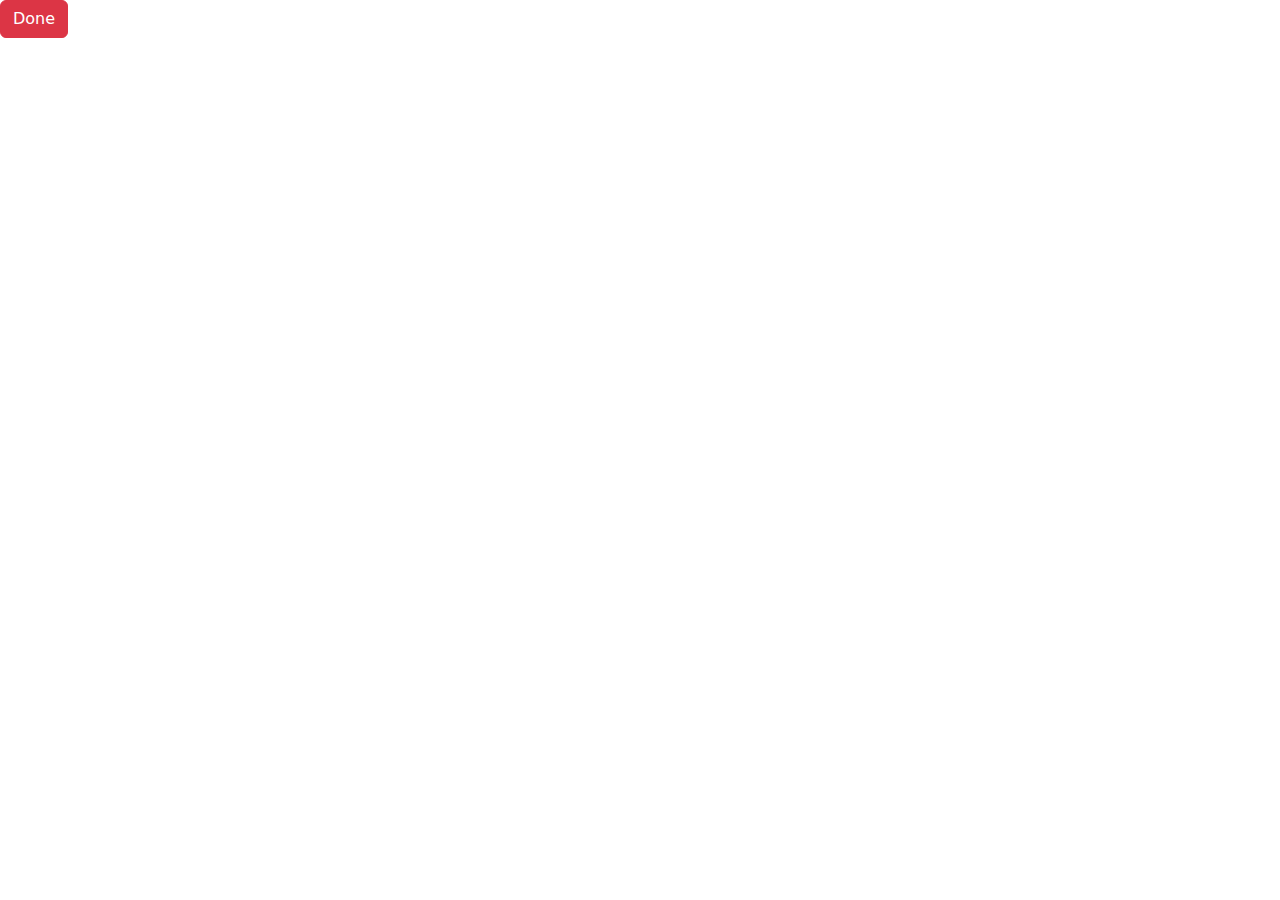
==== front-end/HTML/index.html @ 53b210bb "feat: get current url when users clicks done" ====
<!DOCTYPE html>
<html>
<head>
    <title>Timer</title>
    <meta charset="utf-8">
    <link href="https://cdn.jsdelivr.net/npm/bootstrap@5.1.3/dist/css/bootstrap.min.css" rel="stylesheet">
</head>
<body>
    <!-- <button id="startTimer" type="button" class="btn btn-primary">Start</button>
    <button id="pauseTimer" type="button" class="btn btn-outline-secondary">Pause</button> -->
    <button id="done" type="button" class="btn btn-danger">Done</button>
</body>
<script src="../JS/main.js"></script>
</html>
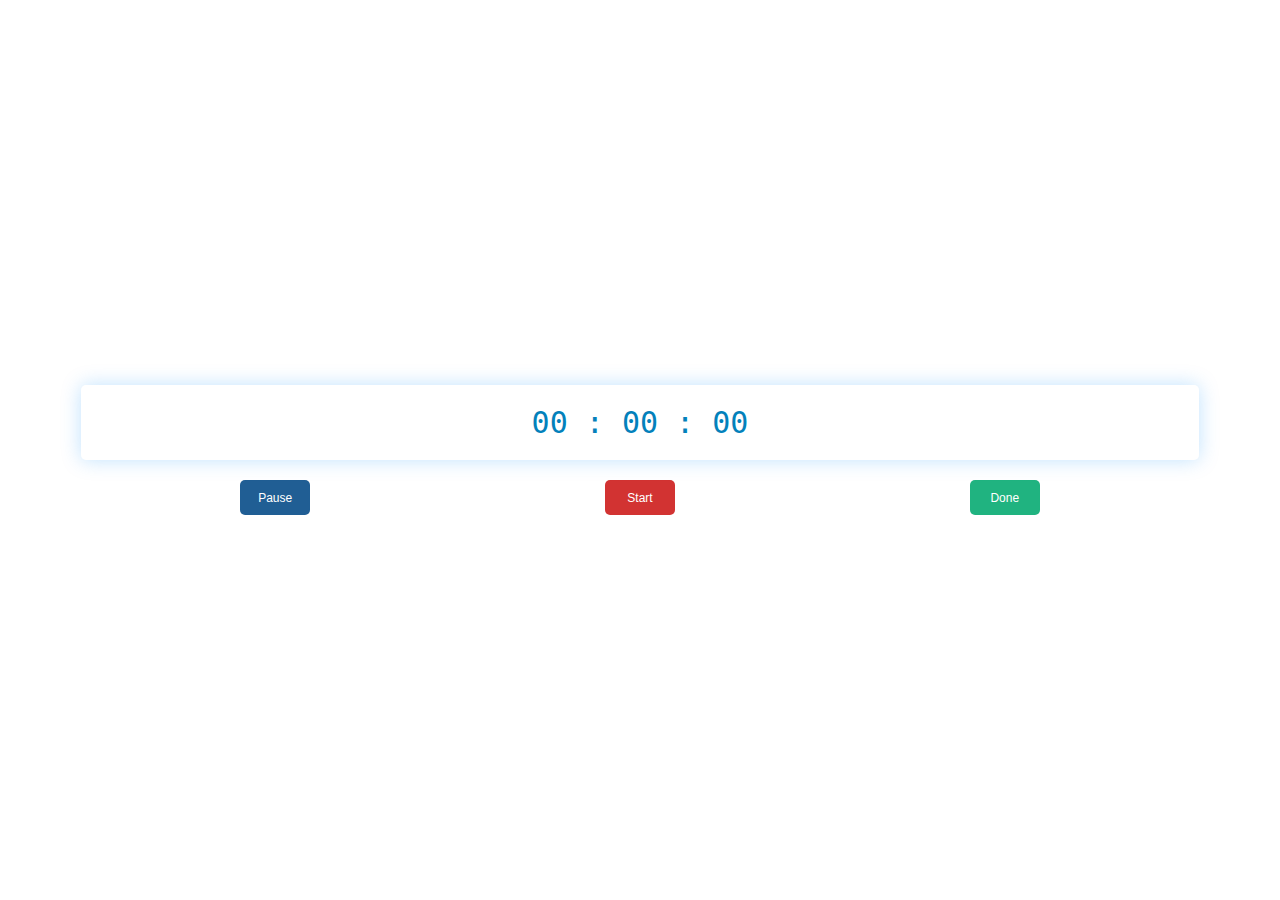
==== commit 7c8e4705: "feat: user can start, pause & stop timer" ====
--- a/front-end/HTML/index.html
+++ b/front-end/HTML/index.html
@@ -3,12 +3,19 @@
 <head>
     <title>Timer</title>
     <meta charset="utf-8">
-    <link href="https://cdn.jsdelivr.net/npm/bootstrap@5.1.3/dist/css/bootstrap.min.css" rel="stylesheet">
+    <link href="../CSS/main.css" rel="stylesheet">
 </head>
 <body>
-    <!-- <button id="startTimer" type="button" class="btn btn-primary">Start</button>
-    <button id="pauseTimer" type="button" class="btn btn-outline-secondary">Pause</button> -->
-    <button id="done" type="button" class="btn btn-danger">Done</button>
+    <div class="container">
+        <div class="timerDisplay">
+            00 : 00 : 00
+        </div>
+        <div class="buttons">
+            <button id="pauseTimer">Pause</button>
+            <button id="startTimer">Start</button>
+            <button id="doneTimer">Done</button>
+        </div>
+    </div>
 </body>
 <script src="../JS/main.js"></script>
 </html>--- a/front-end/CSS/main.css
+++ b/front-end/CSS/main.css
@@ -0,0 +1,60 @@
+*,
+*:before,
+*:after{
+    padding: 0;
+    margin: 0;
+    box-sizing: border-box;
+}
+body{
+    width: 300px;
+    height: 150px;
+}
+.container{
+    background-color: #ffffff;
+    width: 95%;
+    position: absolute;
+    transform: translate(-50%,-50%);
+    top: 50%;
+    left: 50%;
+    padding: 20px 0;
+    border-radius: 10px;
+}
+.timerDisplay{
+    position: relative;
+    width: 92%;
+    background: #ffffff;
+    left: 4%;
+    padding: 20px 0;
+    font-family: 'Roboto mono',monospace;
+    color: #0381bb;
+    font-size: 30px;
+    display: flex;
+    align-items: center;
+    justify-content: space-around;
+    border-radius: 5px;
+    box-shadow: 0 0 20px rgba(0,139,253,0.25);
+}
+.buttons{
+    width: 90%;
+    margin: 20px auto 0 auto;
+    display: flex;
+    justify-content: space-around;
+}
+.buttons button{
+    width: 70px;
+    height: 35px;
+    background-color: #205e94;
+    color: #ffffff;
+    border: none;
+    font-family: 'Poppins',sans-serif;
+    font-size: 12px;
+    border-radius: 5px;
+    cursor: pointer;
+    outline: none;
+}
+.buttons button:nth-last-child(2){
+  background-color: #d23332;
+}
+.buttons button:nth-last-child(1){
+  background-color: #20b380;
+}